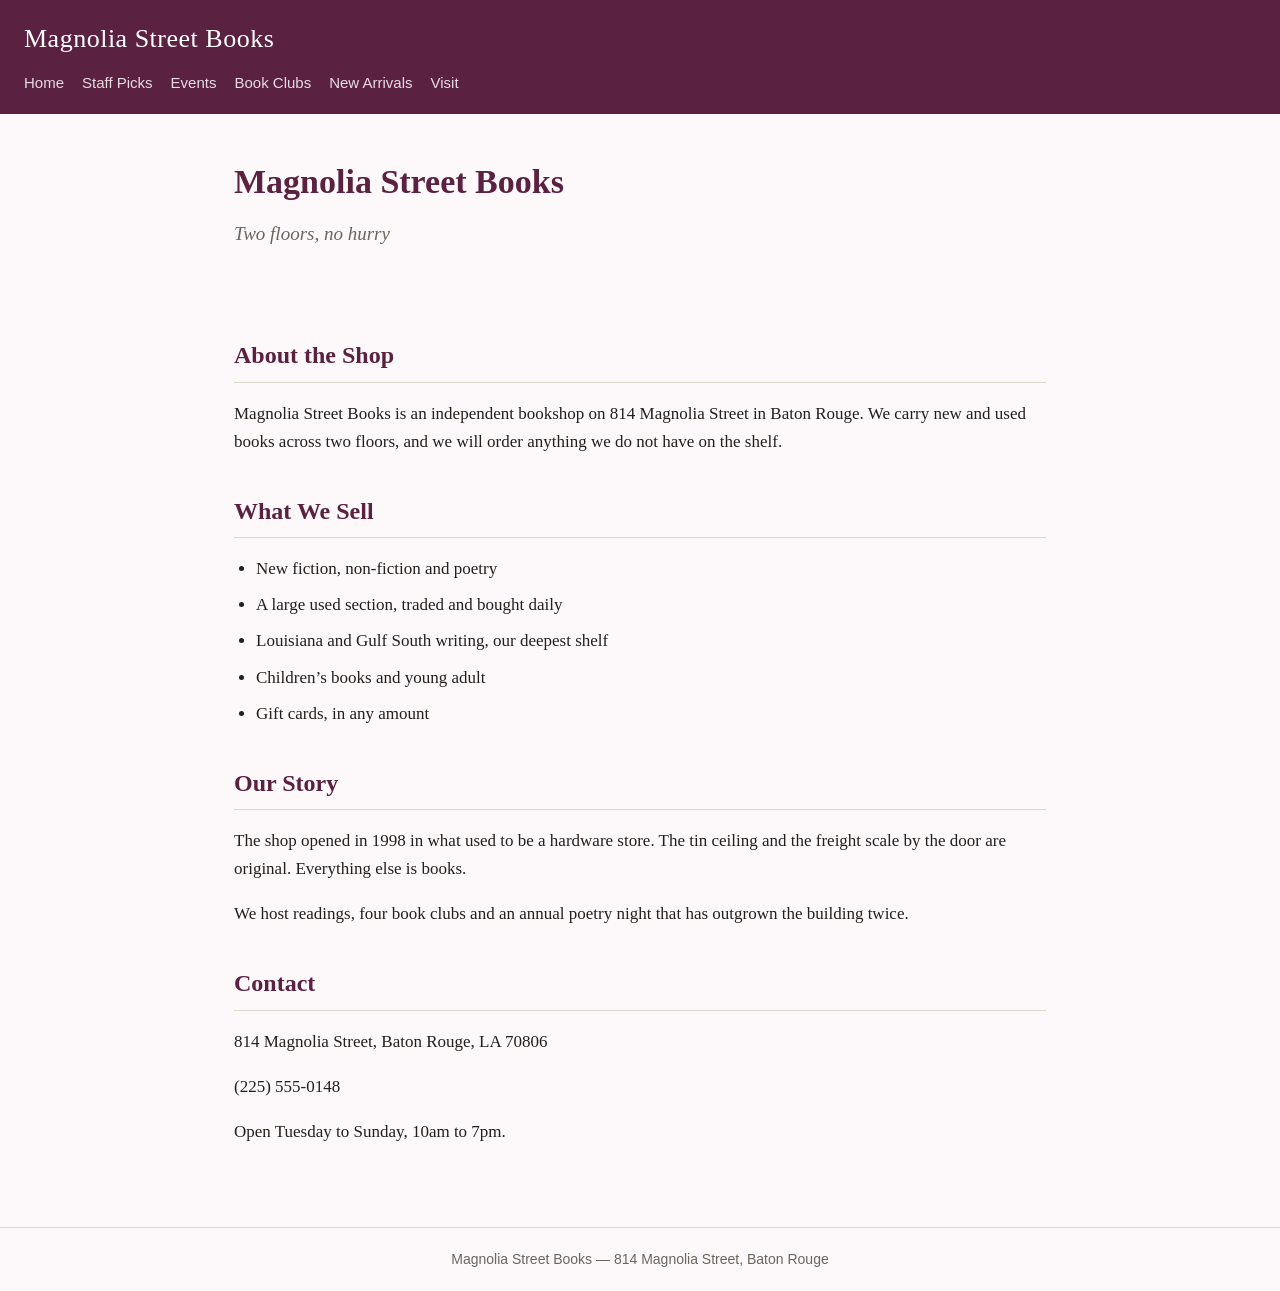
==== index.html @ c065ac46 "initial bookshop site" ====
<!DOCTYPE html>
<html lang="en">
<head>
  <meta charset="utf-8">
  <meta name="viewport" content="width=device-width, initial-scale=1">
  <title>Magnolia Street Books</title>
  <link rel="stylesheet" href="styles.css">
</head>
<body>

<header class="site-header">
  <a class="wordmark" href="index.html">Magnolia Street Books</a>
  <nav>
    <a href="index.html">Home</a>
    <a href="staff-picks.html">Staff Picks</a>
    <a href="events.html">Events</a>
    <a href="book-clubs.html">Book Clubs</a>
    <a href="new-arrivals.html">New Arrivals</a>
    <a href="visit.html">Visit</a>
  </nav>
</header>

<main>

  <section class="hero">
    <h1>Magnolia Street Books</h1>
    <p>Two floors, no hurry</p>
  </section>

  <!-- -------------------------------------------------------------------
       STEP 4 happens here. Every member of the team pastes their card
       at the marked line below — the same line, in the same file.
       ------------------------------------------------------------------- -->
  <section class="featured">
    <!-- ADD YOUR CARD HERE -->
  </section>

  <section id="about">
    <h2>About the Shop</h2>
    <p>Magnolia Street Books is an independent bookshop on 814 Magnolia Street in Baton Rouge.
       We carry new and used books across two floors, and we will order anything
       we do not have on the shelf.</p>
  </section>

  <section id="what-we-sell">
    <h2>What We Sell</h2>
    <ul>
      <li>New fiction, non-fiction and poetry</li>
      <li>A large used section, traded and bought daily</li>
      <li>Louisiana and Gulf South writing, our deepest shelf</li>
      <li>Children&rsquo;s books and young adult</li>
      <li>Gift cards, in any amount</li>
    </ul>
  </section>

  <section id="our-story">
    <h2>Our Story</h2>
    <p>The shop opened in 1998 in what used to be a hardware store. The tin ceiling
       and the freight scale by the door are original. Everything else is books.</p>
    <p>We host readings, four book clubs and an annual poetry night that has outgrown
       the building twice.</p>
  </section>

  <section id="contact">
    <h2>Contact</h2>
    <p>814 Magnolia Street, Baton Rouge, LA 70806</p>
    <p>(225) 555-0148</p>
    <p>Open Tuesday to Sunday, 10am to 7pm.</p>
  </section>

</main>

<footer>Magnolia Street Books &mdash; 814 Magnolia Street, Baton Rouge</footer>

</body>
</html>
---- styles.css ----
/* =========================================================
   Magnolia Street Books — shared stylesheet
   Every page links to this one file, which is why all the
   pages look like they belong to the same shop.

   Do not edit this file during the exercise.
   ========================================================= */

:root {
  --brand:   #5b2140;   /* headings, header bar, links */
  --accent:  #9c3b63;  /* buttons and highlights       */
  --bg:      #fdf9fa;      /* page background              */
  --surface: #f7eef2; /* cards and panels             */
  --ink:     #22201d;     /* body text                    */
  --muted:   #6b655e;     /* secondary text               */
  --line:    #ded7cc;     /* hairlines and borders        */
}

* { box-sizing: border-box; }

body {
  margin: 0;
  background: var(--bg);
  color: var(--ink);
  font-family: Georgia, "Times New Roman", serif;
  font-size: 17px;
  line-height: 1.65;
}

/* ---------- header and navigation ---------- */

.site-header {
  background: var(--brand);
  padding: 18px 24px;
}

.wordmark {
  display: block;
  color: #fff;
  font-size: 26px;
  letter-spacing: 0.5px;
  text-decoration: none;
  margin-bottom: 10px;
}

.site-header nav {
  display: flex;
  flex-wrap: wrap;
  gap: 18px;
}

.site-header nav a {
  color: #fff;
  opacity: 0.85;
  text-decoration: none;
  font-family: Helvetica, Arial, sans-serif;
  font-size: 15px;
}

.site-header nav a:hover {
  opacity: 1;
  text-decoration: underline;
}

/* ---------- page layout ---------- */

main {
  max-width: 860px;
  margin: 0 auto;
  padding: 32px 24px 64px;
}

h1 {
  color: var(--brand);
  font-size: 34px;
  margin: 0 0 8px;
}

h2 {
  color: var(--brand);
  font-size: 24px;
  margin: 36px 0 10px;
  padding-bottom: 6px;
  border-bottom: 1px solid var(--line);
}

h3 {
  color: var(--brand);
  font-size: 19px;
  margin: 0 0 6px;
}

a { color: var(--accent); }

ul { padding-left: 22px; }

li { margin-bottom: 8px; }

/* ---------- hero ---------- */

.hero {
  padding: 8px 0 4px;
}

.hero p {
  color: var(--muted);
  font-size: 19px;
  font-style: italic;
  margin-top: 0;
}

/* ---------- featured cards on the home page ---------- */

.featured {
  display: flex;
  flex-wrap: wrap;
  gap: 16px;
  margin: 28px 0 8px;
}

.featured article {
  flex: 1 1 240px;
  background: var(--surface);
  border: 1px solid var(--line);
  border-radius: 6px;
  padding: 18px 20px;
}

.featured article p {
  color: var(--muted);
  font-size: 15px;
  margin: 0 0 12px;
}

.featured article a {
  font-family: Helvetica, Arial, sans-serif;
  font-size: 14px;
  font-weight: bold;
  text-decoration: none;
}

.featured article a:hover { text-decoration: underline; }

/* ---------- footer ---------- */

footer {
  border-top: 1px solid var(--line);
  color: var(--muted);
  font-family: Helvetica, Arial, sans-serif;
  font-size: 14px;
  padding: 20px 24px;
  text-align: center;
}

/* ---------- small screens ---------- */

@media (max-width: 600px) {
  .wordmark { font-size: 22px; }
  h1 { font-size: 28px; }
  main { padding: 24px 18px 48px; }
}
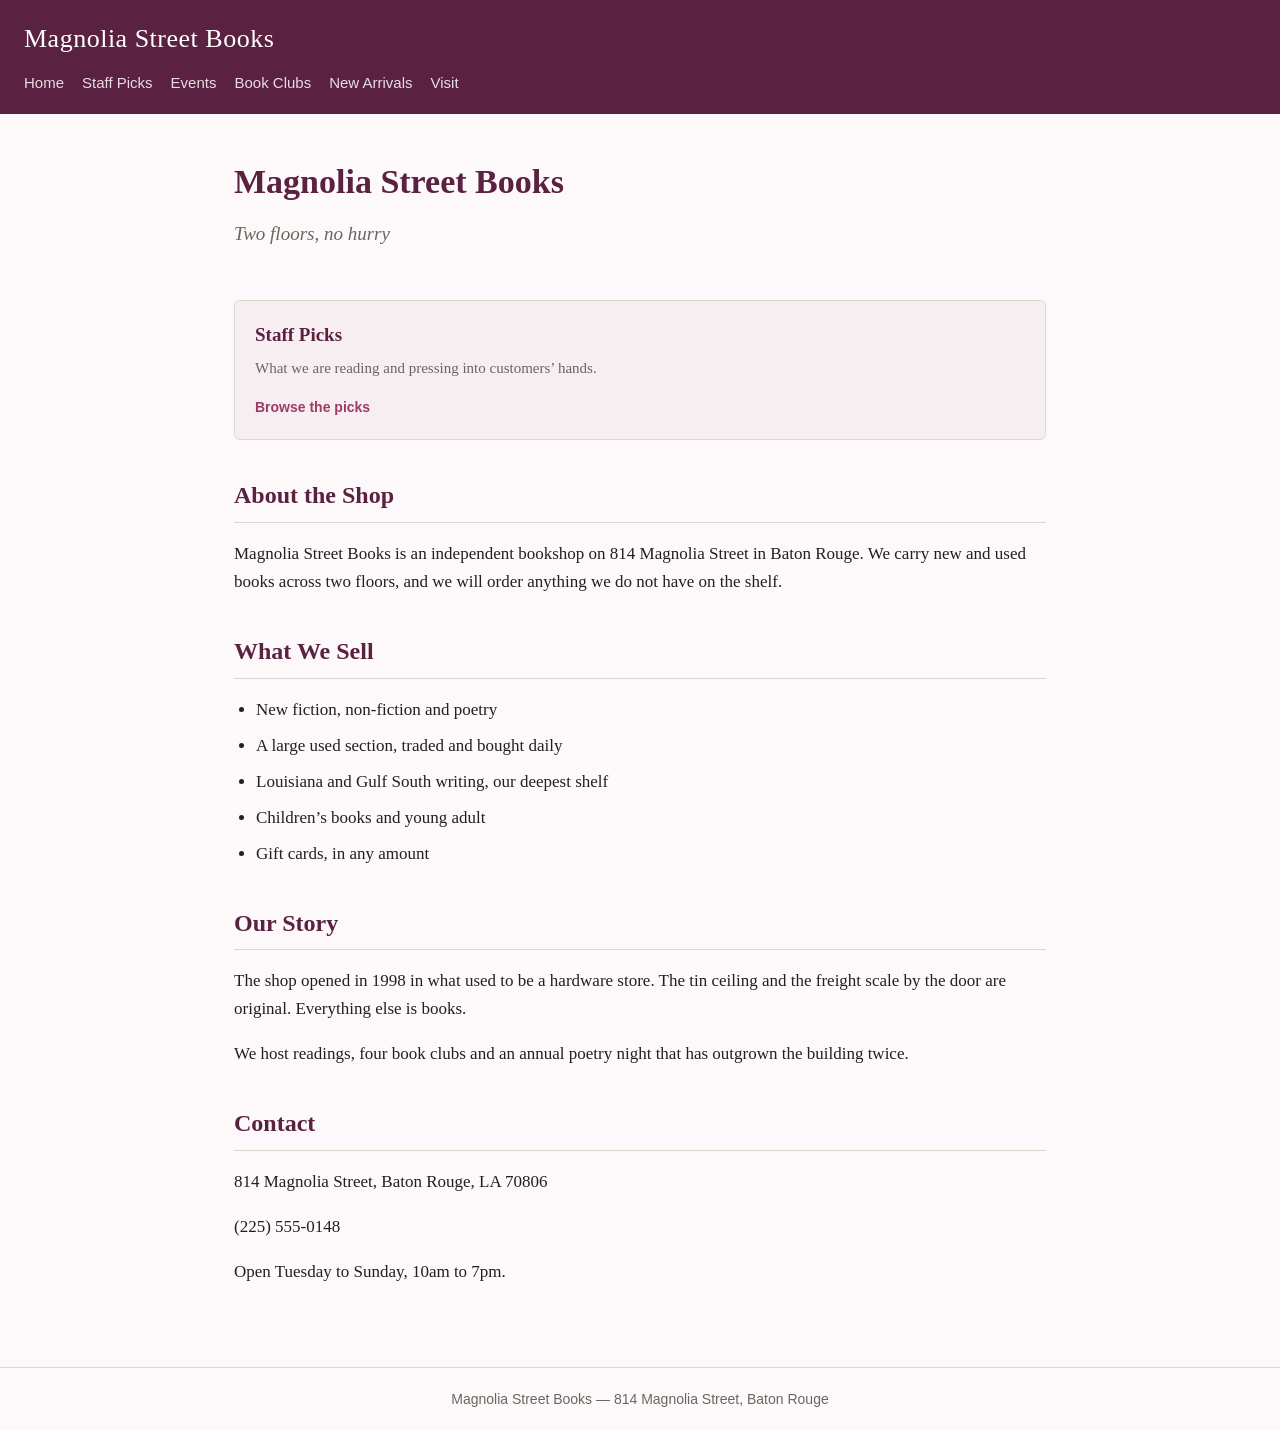
==== commit eda6efa2: "add mack card to homepage" ====
--- a/index.html
+++ b/index.html
@@ -1,76 +1,86 @@
 <!DOCTYPE html>
 <html lang="en">
+
 <head>
   <meta charset="utf-8">
   <meta name="viewport" content="width=device-width, initial-scale=1">
   <title>Magnolia Street Books</title>
   <link rel="stylesheet" href="styles.css">
 </head>
+
 <body>
 
-<header class="site-header">
-  <a class="wordmark" href="index.html">Magnolia Street Books</a>
-  <nav>
-    <a href="index.html">Home</a>
-    <a href="staff-picks.html">Staff Picks</a>
-    <a href="events.html">Events</a>
-    <a href="book-clubs.html">Book Clubs</a>
-    <a href="new-arrivals.html">New Arrivals</a>
-    <a href="visit.html">Visit</a>
-  </nav>
-</header>
+  <header class="site-header">
+    <a class="wordmark" href="index.html">Magnolia Street Books</a>
+    <nav>
+      <a href="index.html">Home</a>
+      <a href="staff-picks.html">Staff Picks</a>
+      <a href="events.html">Events</a>
+      <a href="book-clubs.html">Book Clubs</a>
+      <a href="new-arrivals.html">New Arrivals</a>
+      <a href="visit.html">Visit</a>
+    </nav>
+  </header>
 
-<main>
+  <main>
 
-  <section class="hero">
-    <h1>Magnolia Street Books</h1>
-    <p>Two floors, no hurry</p>
-  </section>
+    <section class="hero">
+      <h1>Magnolia Street Books</h1>
+      <p>Two floors, no hurry</p>
+    </section>
 
-  <!-- -------------------------------------------------------------------
+    <!-- -------------------------------------------------------------------
        STEP 4 happens here. Every member of the team pastes their card
        at the marked line below — the same line, in the same file.
        ------------------------------------------------------------------- -->
-  <section class="featured">
-    <!-- ADD YOUR CARD HERE -->
-  </section>
+    <section class="featured">
+      <!-- ADD YOUR CARD HERE -->
+      <!-- Staff Picks card -->
+      <article>
+        <h3>Staff Picks</h3>
+        <p>What we are reading and pressing into customers&rsquo; hands.</p>
+        <a href="staff-picks.html">Browse the picks</a>
+      </article>
+      <!-- end Staff Picks card -->
+    </section>
 
-  <section id="about">
-    <h2>About the Shop</h2>
-    <p>Magnolia Street Books is an independent bookshop on 814 Magnolia Street in Baton Rouge.
-       We carry new and used books across two floors, and we will order anything
-       we do not have on the shelf.</p>
-  </section>
+    <section id="about">
+      <h2>About the Shop</h2>
+      <p>Magnolia Street Books is an independent bookshop on 814 Magnolia Street in Baton Rouge.
+        We carry new and used books across two floors, and we will order anything
+        we do not have on the shelf.</p>
+    </section>
 
-  <section id="what-we-sell">
-    <h2>What We Sell</h2>
-    <ul>
-      <li>New fiction, non-fiction and poetry</li>
-      <li>A large used section, traded and bought daily</li>
-      <li>Louisiana and Gulf South writing, our deepest shelf</li>
-      <li>Children&rsquo;s books and young adult</li>
-      <li>Gift cards, in any amount</li>
-    </ul>
-  </section>
+    <section id="what-we-sell">
+      <h2>What We Sell</h2>
+      <ul>
+        <li>New fiction, non-fiction and poetry</li>
+        <li>A large used section, traded and bought daily</li>
+        <li>Louisiana and Gulf South writing, our deepest shelf</li>
+        <li>Children&rsquo;s books and young adult</li>
+        <li>Gift cards, in any amount</li>
+      </ul>
+    </section>
 
-  <section id="our-story">
-    <h2>Our Story</h2>
-    <p>The shop opened in 1998 in what used to be a hardware store. The tin ceiling
-       and the freight scale by the door are original. Everything else is books.</p>
-    <p>We host readings, four book clubs and an annual poetry night that has outgrown
-       the building twice.</p>
-  </section>
+    <section id="our-story">
+      <h2>Our Story</h2>
+      <p>The shop opened in 1998 in what used to be a hardware store. The tin ceiling
+        and the freight scale by the door are original. Everything else is books.</p>
+      <p>We host readings, four book clubs and an annual poetry night that has outgrown
+        the building twice.</p>
+    </section>
 
-  <section id="contact">
-    <h2>Contact</h2>
-    <p>814 Magnolia Street, Baton Rouge, LA 70806</p>
-    <p>(225) 555-0148</p>
-    <p>Open Tuesday to Sunday, 10am to 7pm.</p>
-  </section>
+    <section id="contact">
+      <h2>Contact</h2>
+      <p>814 Magnolia Street, Baton Rouge, LA 70806</p>
+      <p>(225) 555-0148</p>
+      <p>Open Tuesday to Sunday, 10am to 7pm.</p>
+    </section>
 
-</main>
+  </main>
 
-<footer>Magnolia Street Books &mdash; 814 Magnolia Street, Baton Rouge</footer>
+  <footer>Magnolia Street Books &mdash; 814 Magnolia Street, Baton Rouge</footer>
 
 </body>
-</html>
+
+</html>
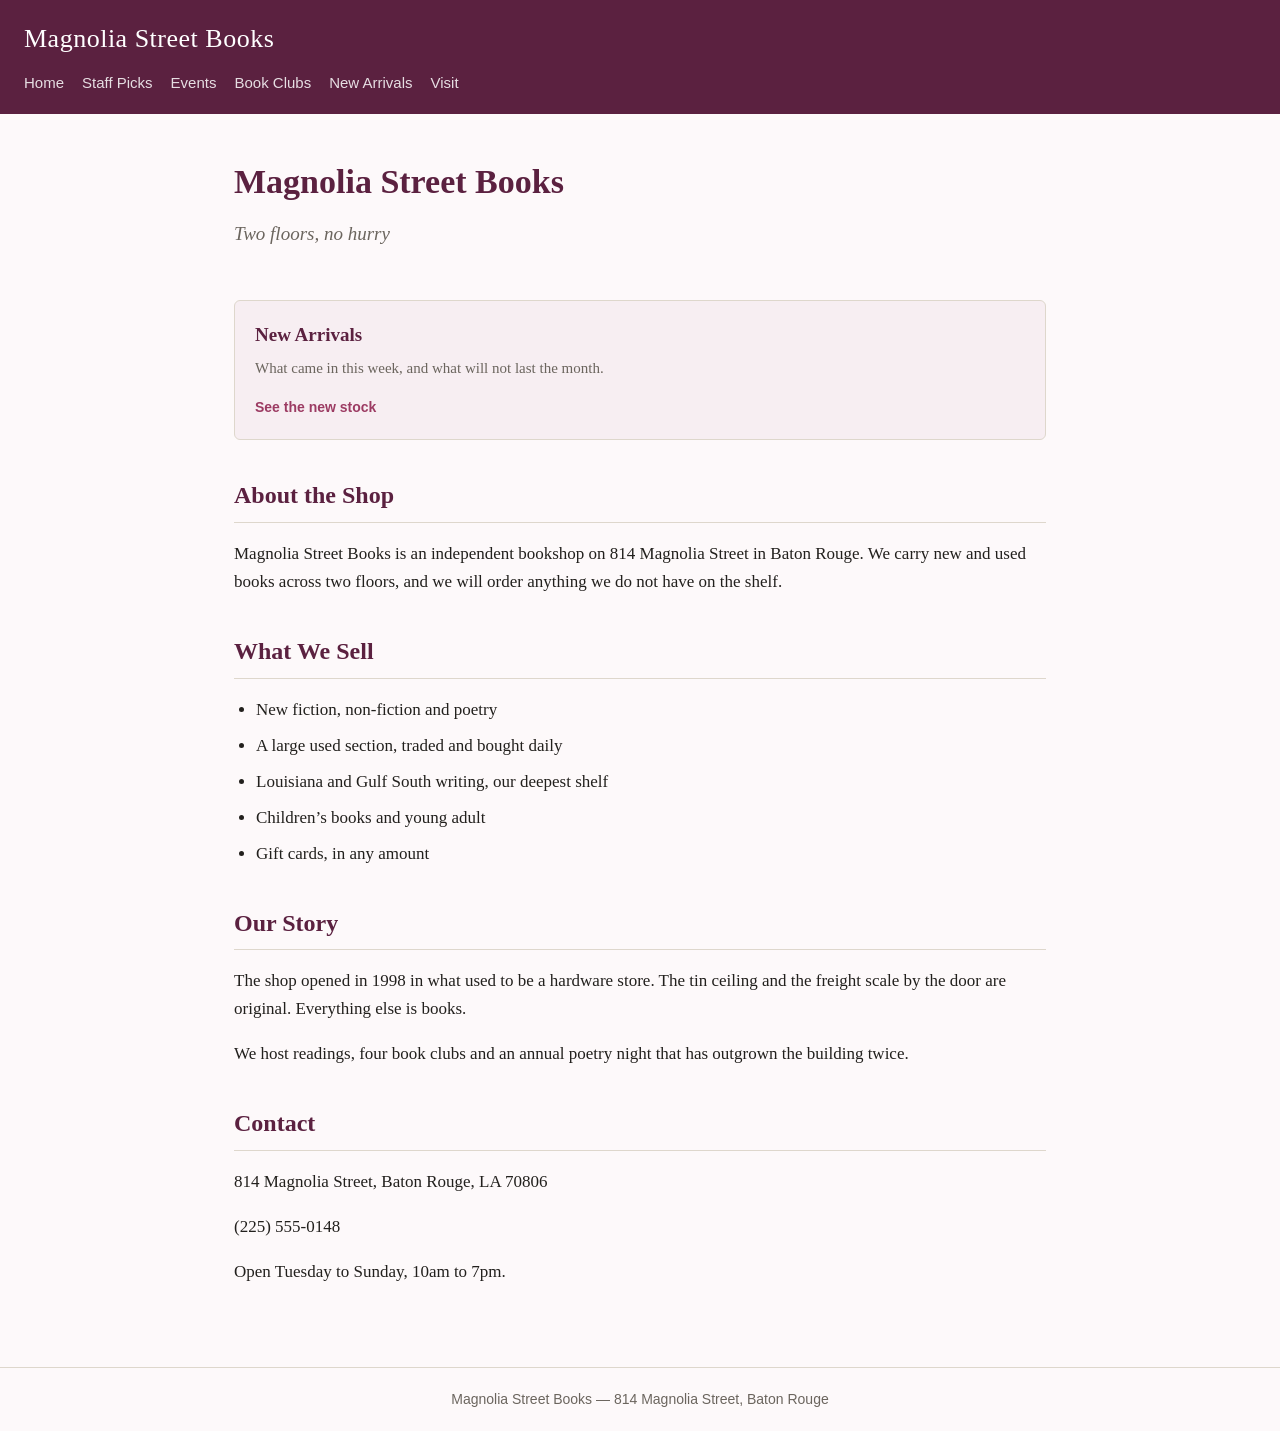
==== commit 6fa322a3: "add abby-card to home page" ====
--- a/index.html
+++ b/index.html
@@ -35,13 +35,13 @@
        ------------------------------------------------------------------- -->
     <section class="featured">
       <!-- ADD YOUR CARD HERE -->
-      <!-- Staff Picks card -->
+      <!-- New Arrivals card -->
       <article>
-        <h3>Staff Picks</h3>
-        <p>What we are reading and pressing into customers&rsquo; hands.</p>
-        <a href="staff-picks.html">Browse the picks</a>
+        <h3>New Arrivals</h3>
+        <p>What came in this week, and what will not last the month.</p>
+        <a href="new-arrivals.html">See the new stock</a>
       </article>
-      <!-- end Staff Picks card -->
+      <!-- end New Arrivals card -->
     </section>
 
     <section id="about">
